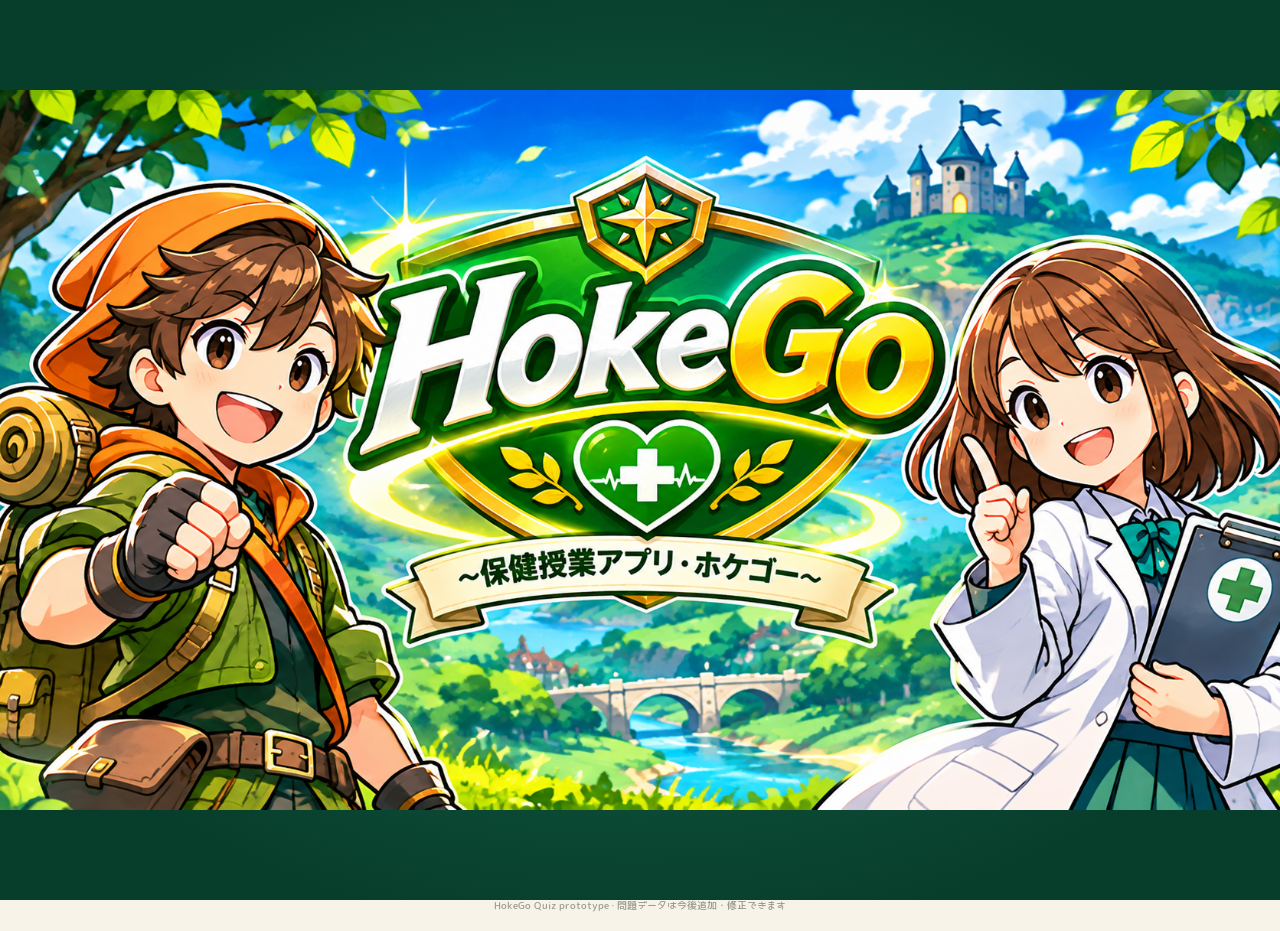
==== index.html @ 334a482a "Add files via upload" ====
<!DOCTYPE html>
<html lang="ja"><head><meta charset="UTF-8"><meta name="viewport" content="width=device-width,initial-scale=1,viewport-fit=cover">
<meta name="theme-color" content="#123b35">
<meta name="apple-mobile-web-app-capable" content="yes">
<meta name="apple-mobile-web-app-status-bar-style" content="black-translucent">
<link rel="manifest" href="./manifest.webmanifest">
<link rel="icon" type="image/png" sizes="192x192" href="./icon-192.png">
<link rel="apple-touch-icon" href="./apple-touch-icon.png"><title>HokeGo Quiz｜保健テスト対策</title>
<style>
:root{--green:#123b35;--green2:#1d6254;--mint:#e8f3ed;--gold:#e8b94e;--ink:#182522;--muted:#687772;--paper:#f5f7f4;--white:#fff;--red:#b84949}
*{box-sizing:border-box}body{margin:0;background:var(--paper);color:var(--ink);font-family:system-ui,-apple-system,"Yu Gothic UI","Meiryo",sans-serif}
header{background:linear-gradient(135deg,#102f2a,#1e6656);color:white;padding:22px 18px 28px;border-radius:0 0 24px 24px}
.brand{font-size:12px;letter-spacing:.18em;opacity:.8;font-weight:700}.hero{font-size:27px;font-weight:850;margin:8px 0 4px}.sub{font-size:13px;opacity:.82}
main{max-width:760px;margin:auto;padding:16px 14px 40px}.panel{background:white;border:1px solid #e2e9e4;border-radius:18px;padding:17px;margin:0 0 14px;box-shadow:0 5px 18px #153d3210}
h2{font-size:17px;margin:0 0 12px}.muted{color:var(--muted);font-size:12px}.units{display:grid;gap:9px}.unit{display:flex;align-items:center;gap:12px;border:1px solid #e2e9e4;background:#fff;border-radius:13px;padding:13px;text-align:left;width:100%;color:inherit;font:inherit;cursor:pointer}.unit:active,.btn:active{transform:scale(.99)}.num{width:38px;height:38px;border-radius:12px;background:var(--mint);color:var(--green);display:grid;place-items:center;font-weight:850}.unit strong{display:block;font-size:14px}.unit small{color:var(--muted);font-size:11px}.arrow{margin-left:auto;color:#81928b}
.actions{display:grid;grid-template-columns:1fr 1fr;gap:9px}.btn{border:0;border-radius:13px;padding:14px 12px;font-weight:750;font-size:14px;cursor:pointer}.primary{background:var(--green);color:white}.secondary{background:var(--mint);color:var(--green)}.ghost{background:#f1f4f1;color:var(--green)}
.stats{display:grid;grid-template-columns:repeat(3,1fr);gap:8px}.stat{background:#f5f8f5;border-radius:12px;padding:11px;text-align:center}.stat b{display:block;font-size:21px;color:var(--green)}.stat span{font-size:10px;color:var(--muted)}
.hidden{display:none!important}.topline{display:flex;justify-content:space-between;align-items:center;font-size:12px;color:var(--muted);margin-bottom:12px}.bar{height:7px;background:#e8eee9;border-radius:99px;overflow:hidden;margin-bottom:17px}.bar>i{display:block;height:100%;background:var(--gold);width:0;transition:width .2s}
.level{font-size:11px;color:var(--green2);font-weight:800;letter-spacing:.08em}.question{font-size:19px;line-height:1.65;font-weight:800;margin:10px 0 18px}.choices{display:grid;gap:9px}.choice{display:flex;gap:10px;align-items:flex-start;background:white;border:1.5px solid #dce6df;border-radius:13px;padding:13px;text-align:left;font:inherit;cursor:pointer;line-height:1.5}.choice .letter{flex:0 0 27px;height:27px;border-radius:9px;background:#edf4ef;color:var(--green);display:grid;place-items:center;font-weight:850;font-size:12px}.choice.selected{border-color:var(--green2);background:#f0f7f2}.choice.correct{border-color:#24835c;background:#eaf7ef}.choice.wrong{border-color:#c65a5a;background:#fff0ef}.choice:disabled{cursor:default}.feedback{margin-top:14px;border-radius:13px;padding:14px;line-height:1.6;font-size:13px}.feedback.good{background:#eaf7ef;color:#185b3c}.feedback.bad{background:#fff1ef;color:#853b36}.feedback strong{display:block;margin-bottom:4px}.nextrow{display:flex;gap:8px;margin-top:14px}.nextrow .btn{flex:1}.resultbig{text-align:center;padding:12px}.resultbig b{font-size:44px;color:var(--green);display:block}.reviewitem{border-top:1px solid #e6ece7;padding:12px 0;font-size:13px}.tag{display:inline-block;border-radius:99px;padding:3px 8px;background:#edf4ef;color:var(--green);font-size:10px;font-weight:800}
footer{text-align:center;color:#8a9891;font-size:10px;padding:20px}
@media(min-width:620px){.units{grid-template-columns:1fr 1fr}.question{font-size:22px}}


/* HokeGo Storybook Quest: soft, warm, character-led adventure */
:root{--green:#527b69;--green2:#7aa58e;--mint:#e5f1e8;--gold:#e9b967;--ink:#34463f;--muted:#78877f;--paper:#f7f3e9;--white:#fffdf7;--red:#bd6b69}
body{background:radial-gradient(ellipse at 12% 0%,#fff3d9 0%,transparent 38%),radial-gradient(ellipse at 95% 22%,#e3f0e7 0%,transparent 34%),#f7f3e9;color:var(--ink)}
header{position:relative;overflow:hidden;background:linear-gradient(120deg,#dcebdd 0%,#f5e7c9 58%,#d8e9e4 100%);color:#38574a;border-radius:0 0 30px 30px;padding:25px 20px 30px;box-shadow:0 8px 24px #637c6520;border-bottom:1px solid #d6dfcf}
header:after{content:"✦  ✧  ✦";position:absolute;right:20px;top:18px;color:#c99b54;font-size:25px;letter-spacing:8px;opacity:.8}
.brand{color:#668d78;letter-spacing:.18em}.hero{font-size:30px;letter-spacing:.03em;color:#38574a;text-shadow:0 2px 0 #ffffffaa}.sub{color:#61786b}
.panel{background:#fffdf8;border:1px solid #e8e0cf;border-radius:21px;box-shadow:0 7px 22px #786e4e12}
h2{color:#526f5d}.muted{color:#78877f}
.unit{background:linear-gradient(110deg,#fffdf8,#f2f6ed);border:1px solid #e4e8d9;color:#34463f;border-radius:16px;box-shadow:0 3px 10px #66745b0d}
.unit:hover{border-color:#a9c4a8;background:#f4f8ef}
.num{background:linear-gradient(145deg,#d7e9d8,#f4e7c8);color:#557b65;box-shadow:0 2px 7px #879d7822}
.unit small{color:#78877f}.arrow{color:#85a48e}
.btn{border-radius:15px;box-shadow:0 4px 0 #c9c6b4,0 6px 14px #716b5012;transition:transform .12s,filter .12s}
.btn:active{transform:translateY(2px);box-shadow:0 2px 0 #c9c6b4}
.primary{background:linear-gradient(120deg,#739b80,#527b69);color:white;border:1px solid #8eb29a}
.secondary{background:linear-gradient(120deg,#f2dfb8,#ead09b);color:#6e5732;border:1px solid #e5c98e}
.ghost{background:#f0f1e9;color:#627668;border:1px solid #e0e3d5}
.stat{background:linear-gradient(145deg,#f3f7ee,#f8f0df);border:1px solid #e8e5d7}
.stat b{color:#648b72}.stat span{color:#78877f}
.topline{color:#78877f}.bar{background:#e9e8dc;height:9px}.bar>i{background:linear-gradient(90deg,#86b394,#e6bd72);box-shadow:0 0 8px #9abf9c66}
.level{display:inline-block;color:#94713e;background:#fbf0d8;padding:5px 10px;border-radius:99px;border:1px solid #eddbb6}
.question{color:#34463f;font-size:20px;text-shadow:none}
.choice{background:linear-gradient(110deg,#fffefa,#f5f7f0);border:1.5px solid #e2e6d9;color:#34463f;border-radius:15px;min-height:58px;box-shadow:0 3px 9px #6f765b0c}
.choice:hover:not(:disabled){border-color:#9fbea5;transform:translateY(-1px)}
.choice .letter{background:linear-gradient(145deg,#dcebdd,#c9dfd0);color:#557b65;border-radius:9px}
.choice.correct{border-color:#83b99b;background:#edf7ef;color:#345b43}
.choice.correct .letter{background:#a9d3b4}
.choice.wrong{border-color:#d69a91;background:#fff0eb;color:#854c46}
.choice.wrong .letter{background:#e9c1b8}
.feedback.good{background:#edf7ef;color:#345b43;border:1px solid #c8e2ce}
.feedback.bad{background:#fff0eb;color:#854c46;border:1px solid #edc9bf}
.resultbig b{color:#b28a45;text-shadow:none}
.tag{background:#f8efd9;color:#8b6b37;border:1px solid #ead9b5}
.reviewitem{border-color:#ebe5d8}
footer{color:#9a9b8c}
.character-hero{position:relative;display:flex;align-items:center;gap:10px;margin:12px 0 0;padding:8px 14px 0;min-height:125px}
.character-hero img{height:142px;width:auto;object-fit:contain;align-self:flex-end;filter:drop-shadow(0 5px 4px #59654b22)}
.character-hero .speech{background:#fffdf5;border:1px solid #e5d9bf;border-radius:17px;padding:11px 14px;color:#55715f;font-size:13px;line-height:1.55;box-shadow:0 4px 12px #8b80551a;position:relative}
.character-hero .speech:before{content:"";position:absolute;left:-7px;top:25px;width:12px;height:12px;background:#fffdf5;border-left:1px solid #e5d9bf;border-bottom:1px solid #e5d9bf;transform:rotate(45deg)}
.game-world{display:flex;align-items:center;gap:8px;color:#8b7957;font-size:11px;font-weight:700;margin-top:7px}
.game-world .star{color:#d5a858;font-size:15px}
@media(min-width:620px){.panel{padding:21px}.question{font-size:23px}.character-hero img{height:158px}}


/* Pattern B: character-led quest selection board */
.quest-header{display:flex;align-items:flex-end;justify-content:center;gap:10px;min-height:190px;padding:18px 16px 0;background:linear-gradient(180deg,#d7eee8 0%,#e8f2dc 68%,#f7f3e9 100%);border-radius:0 0 22px 22px;box-shadow:none;border-bottom:1px solid #d6e2d5}
.header-copy{align-self:center;text-align:center;flex:1;max-width:520px;padding:8px 0 20px}
.header-copy .hero{font-size:clamp(25px,5vw,38px);color:#496b42;text-shadow:1px 2px 0 #fff,2px 4px 0 #d6d5ae;letter-spacing:.04em}
.header-copy .brand{color:#6d987a}.header-copy .sub{color:#667b68}
.header-characters{display:flex;align-items:flex-end;gap:0;height:180px;flex:0 0 auto}
.header-characters img{height:170px;width:auto;max-width:120px;object-fit:contain;object-position:bottom;filter:drop-shadow(0 3px 3px #64745a22)}
#heroGirl{height:165px}
main{max-width:760px;padding:12px 12px 34px}
.quest-board{position:relative;overflow:hidden;background:linear-gradient(180deg,#fffdf7 0%,#fbf7e9 100%);border:7px solid #b6a17b;border-radius:18px;padding:17px 16px 14px;box-shadow:inset 0 0 0 2px #e9d9b7,0 7px 18px #76694b22}
.quest-board:before{content:"";position:absolute;inset:5px;border:1px dashed #d5c39d;border-radius:10px;pointer-events:none}
.board-heading{position:relative;z-index:1;text-align:center;color:#5b4934;font-size:19px;font-weight:850;letter-spacing:.1em;margin:0 0 12px}
.board-heading span{color:#d5a858;margin:0 8px}
.mode-actions{position:relative;z-index:1;max-width:560px;margin:0 auto 18px;gap:12px}
.mode-btn{min-height:95px;display:flex;flex-direction:column;align-items:center;justify-content:center;gap:4px;border-radius:17px;padding:10px}
.mode-btn strong{font-size:15px}.mode-btn small{font-size:11px;opacity:.85}.mode-icon{font-size:25px;line-height:1.1}
.unit-heading{position:relative;z-index:1;display:flex;align-items:baseline;justify-content:center;gap:12px;margin:4px 0 10px;color:#5b4934;font-weight:850}
.unit-heading small{font-size:11px;color:#8b826f;font-weight:500}
.units{position:relative;z-index:1;display:grid;grid-template-columns:repeat(2,minmax(0,1fr));gap:9px}
.unit{min-height:82px;padding:10px;border-radius:13px;background:linear-gradient(145deg,#e8f0d7,#fff4d9);border:1px solid #c8c89f;box-shadow:0 3px 0 #d7cba9;text-align:left}
.unit:nth-child(2){background:linear-gradient(145deg,#f8e7c7,#fff5e3);border-color:#ddc59b}
.unit:nth-child(3){background:linear-gradient(145deg,#dcece2,#f4f6e8);border-color:#b9d1bd}
.unit:nth-child(4){background:linear-gradient(145deg,#f7e1d7,#fff3e9);border-color:#dfc0b2}
.unit:nth-child(5){background:linear-gradient(145deg,#dce8f2,#f4f5e9);border-color:#bdcbd5}
.unit .num{width:34px;height:34px;flex:0 0 34px;border-radius:9px;background:#769b61;color:#fff;font-size:14px;box-shadow:none}
.unit:nth-child(2) .num{background:#d29a4e}.unit:nth-child(3) .num{background:#70977e}.unit:nth-child(4) .num{background:#c27e69}.unit:nth-child(5) .num{background:#718eae}
.unit strong{font-size:12px;line-height:1.4}.unit small{font-size:10px}.unit .arrow{display:none}
.board-characters{position:relative;z-index:1;display:flex;align-items:flex-end;justify-content:flex-end;min-height:120px;margin-top:-4px;pointer-events:none}
.board-characters img{height:132px;width:auto;max-width:105px;object-fit:contain;object-position:bottom;filter:drop-shadow(0 3px 2px #6c684a22)}
.board-characters #boardBoy{margin-right:auto}
.board-characters .speech{position:absolute;left:29%;bottom:44px;background:#fff;border:1px solid #e5d9bf;border-radius:15px;padding:8px 12px;color:#65785c;font-size:11px;line-height:1.5;box-shadow:0 3px 8px #8b80551a}
.board-characters .speech:after{content:"";position:absolute;left:18px;bottom:-6px;width:10px;height:10px;background:#fff;border-right:1px solid #e5d9bf;border-bottom:1px solid #e5d9bf;transform:rotate(45deg)}
.record-panel{position:relative;z-index:1;background:#f2ead7;border:2px solid #c6b18b;border-radius:13px;padding:10px 12px 7px;margin-top:2px}
.small-heading{font-size:14px;margin-bottom:7px}
.record-panel .stats{grid-template-columns:repeat(3,1fr);gap:7px}
.record-panel .stat{padding:8px;background:#fff8e8;border:1px solid #ddcba9;border-radius:10px}
.record-panel .stat b{font-size:19px;color:#765b38}
.record-panel .stat span{font-size:10px;color:#88785e}
.record-panel .muted{text-align:center;font-size:10px;margin:7px 0 0}
.home-footnote{text-align:center;margin-top:9px}
@media(max-width:420px){.quest-header{min-height:158px;gap:2px;padding-left:8px;padding-right:8px}.header-characters{height:145px}.header-characters img{height:135px;max-width:82px}#heroGirl{height:130px}.header-copy .hero{font-size:23px}.header-copy .sub{font-size:11px}.quest-board{padding:14px 10px 11px;border-width:5px}.unit{gap:7px;padding:8px;min-height:78px}.unit strong{font-size:11px}.board-characters img{height:112px;max-width:86px}.board-characters .speech{left:25%;font-size:10px;padding:7px 9px}.mode-btn{min-height:88px}}
@media(min-width:620px){.quest-board{padding:20px 24px 17px}.units{gap:12px}.unit{min-height:88px}.board-characters img{height:145px}.header-characters img{height:180px}#heroGirl{height:174px}}


/* Header character framing + friendly handwritten typography */
@import url('https://fonts.googleapis.com/css2?family=Klee+One:wght@400;600&family=Yomogi&display=swap');
body,button,input,select,textarea{font-family:"Klee One","Yomogi","Yuji Syuku","Hannotate SC","Comic Sans MS",cursive,sans-serif}
.quest-header{overflow:hidden;position:relative;min-height:198px;box-sizing:border-box;padding:16px 270px 0 18px;display:flex;align-items:center;justify-content:center}
.header-copy{width:100%;max-width:560px;min-width:0;align-self:center;padding:4px 0 18px}
.header-copy .brand{font-family:"Yomogi","Klee One",cursive;letter-spacing:.14em}
.header-copy .hero{font-family:"Klee One","Yomogi",cursive;font-weight:600;line-height:1.25;white-space:nowrap;font-size:clamp(25px,4.2vw,39px);text-shadow:1px 2px 0 #fff,2px 4px 0 #d6d5ae}
.header-copy .sub{font-family:"Klee One","Yomogi",cursive}
.header-characters{position:absolute;right:12px;bottom:0;height:100%;width:250px;display:flex;align-items:flex-end;justify-content:center;gap:5px;overflow:visible}
.header-characters img{display:block;flex:0 1 auto;height:180px;width:auto;max-width:120px;object-fit:contain;object-position:bottom;filter:drop-shadow(0 3px 3px #64745a22)}
.header-characters #heroBoy{height:185px}
.header-characters #heroGirl{height:176px}
.board-heading,.unit-heading,.mode-btn,.record-panel,.question,.choice,.feedback,.resultbig,h2{font-family:"Klee One","Yomogi","Yuji Syuku",cursive,sans-serif}
@media(max-width:620px){
 .quest-header{min-height:178px;padding:12px 8px 0 8px;align-items:flex-start}
 .header-copy{align-self:flex-start;padding:13px 0 0;max-width:100%;position:relative;z-index:2}
 .header-copy .hero{font-size:clamp(22px,6vw,30px);white-space:normal}
 .header-copy .sub{max-width:65%;font-size:11px}
 .header-characters{width:170px;right:0;height:132px;z-index:1}
 .header-characters img{max-width:82px;height:126px}
 .header-characters #heroBoy{height:132px}
 .header-characters #heroGirl{height:124px}
}
@media(max-width:380px){
 .header-copy .hero{font-size:22px}
 .header-copy .brand{font-size:10px}
 .header-characters{width:145px}
 .header-characters img{max-width:70px}
}


/* JK Maru Gothic: embedded locally for offline, consistent rendering */
@font-face{
  font-family:"JK Maru Gothic";
  src:url([data-uri]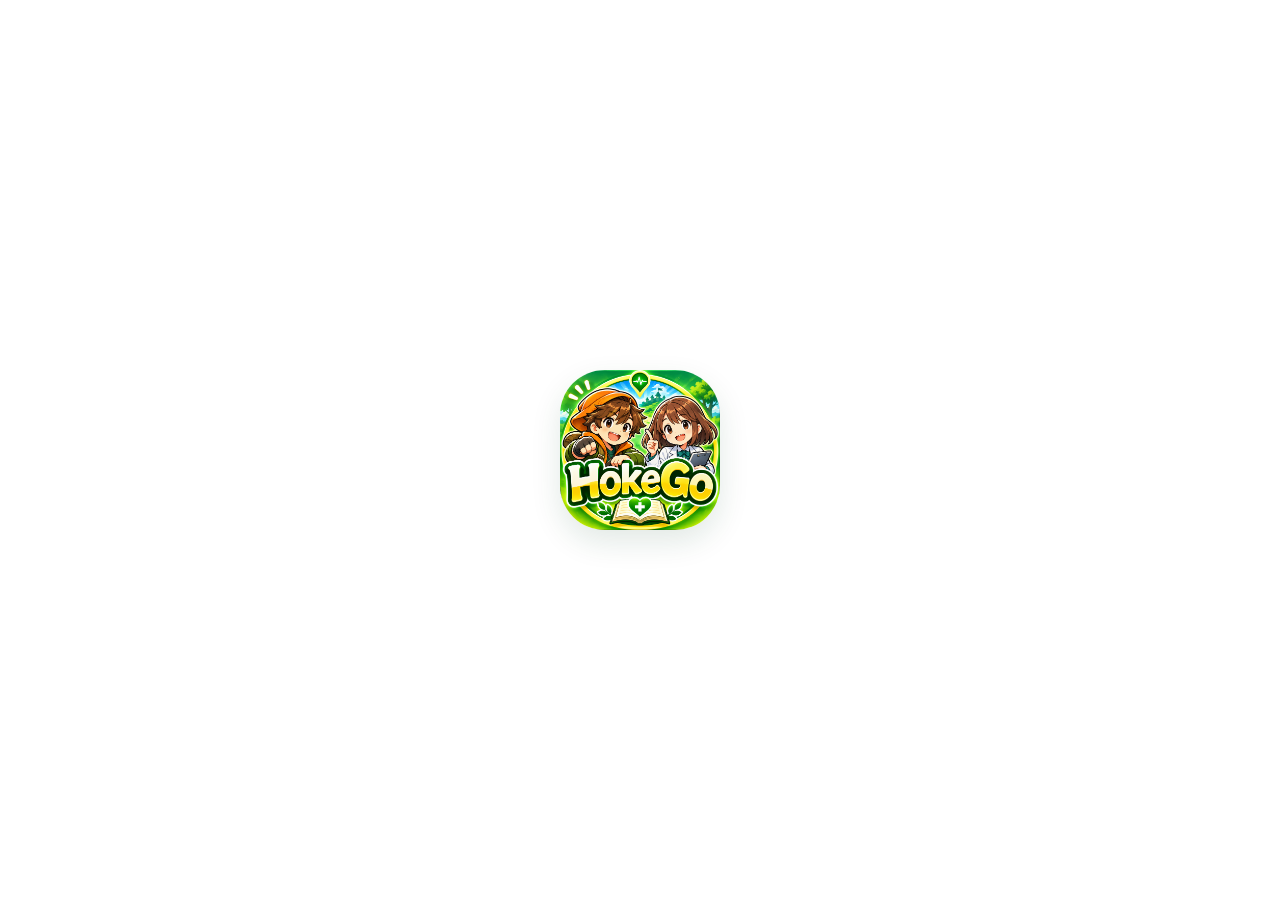
